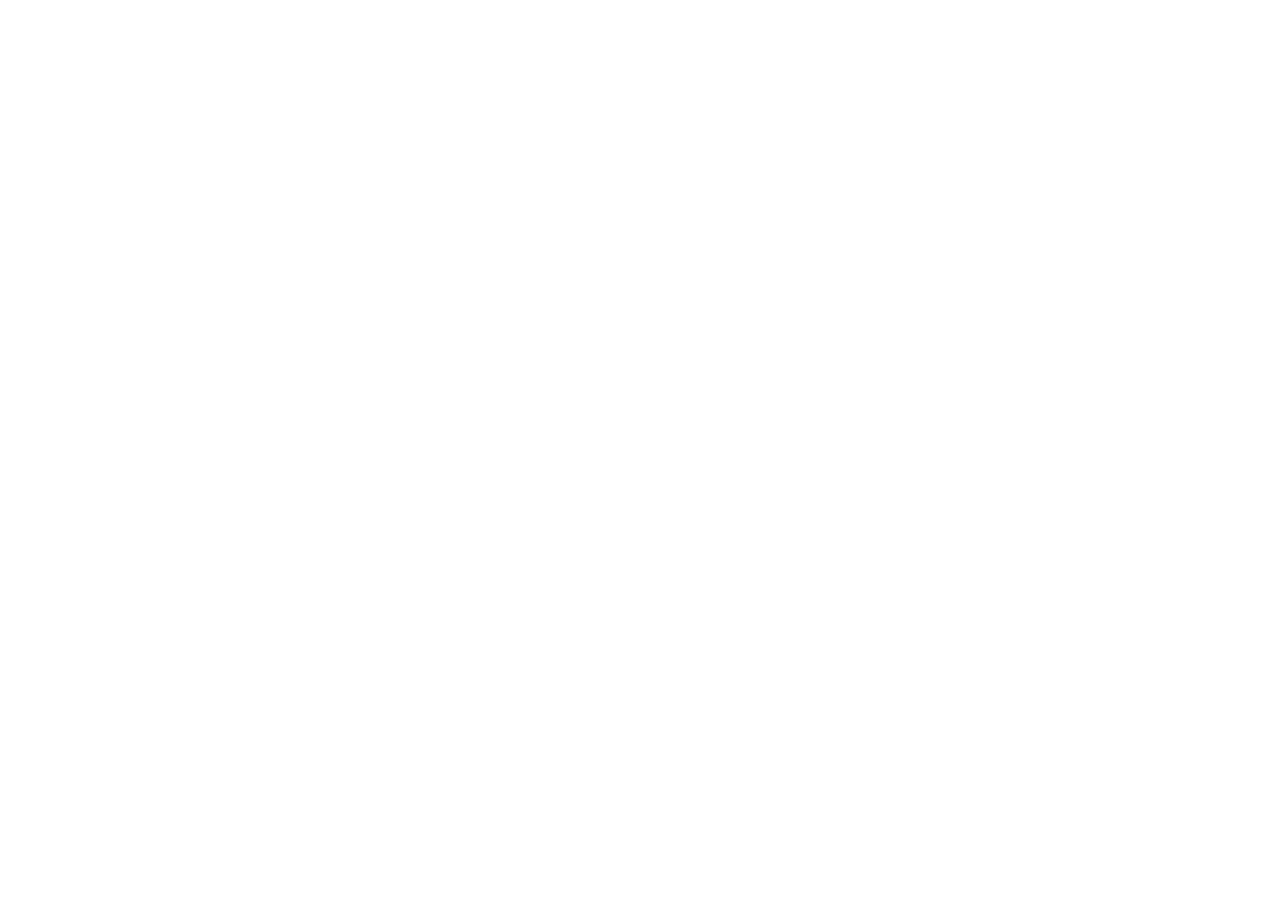
==== index.html @ 51b9d5d9 "instantiated project structure and basic app layout" ====
<!DOCTYPE html>
<html lang="en">
<head>
    <meta charset="UTF-8">
    <meta http-equiv="X-UA-Compatible" content="IE=edge">
    <meta name="viewport" content="width=device-width, initial-scale=1.0">
    <title>Creative Agency Website</title>
</head>
<body>
    
</body>
</html>
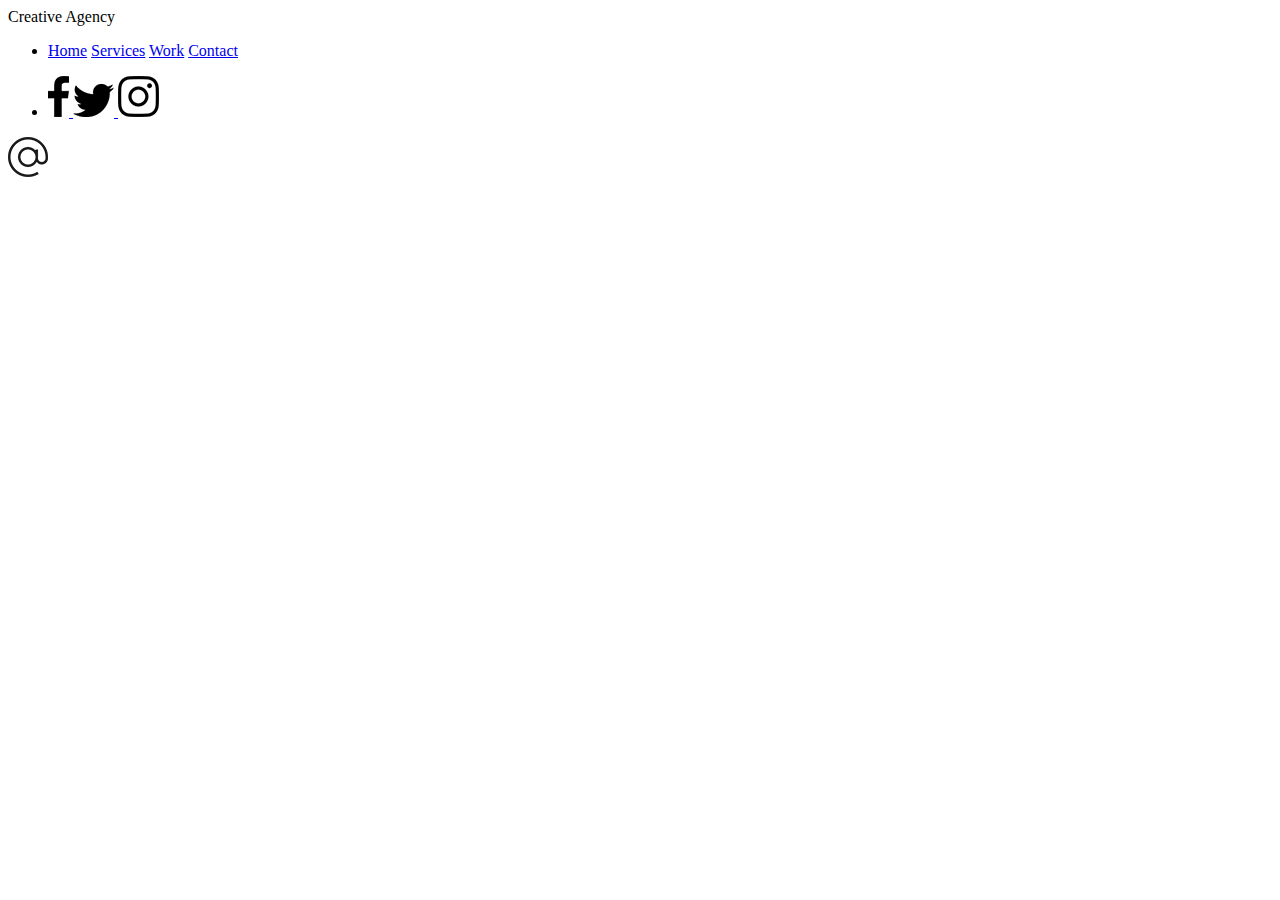
==== commit fb18d5f4: "built the html for the header" ====
--- a/index.html
+++ b/index.html
@@ -1,12 +1,46 @@
 <!DOCTYPE html>
 <html lang="en">
-<head>
-    <meta charset="UTF-8">
-    <meta http-equiv="X-UA-Compatible" content="IE=edge">
-    <meta name="viewport" content="width=device-width, initial-scale=1.0">
-    <title>Creative Agency Website</title>
-</head>
-<body>
-    
-</body>
-</html>+  <head>
+    <meta charset="UTF-8" />
+    <meta http-equiv="X-UA-Compatible" content="IE=edge" />
+    <meta name="viewport" content="width=device-width, initial-scale=1.0" />
+    <link rel="stylesheet" href="css/style.css" />
+    <title>Creative Agency</title>
+  </head>
+  <body>
+    <header>
+      <div class="logo">Creative Agency</div>
+      <div class="toggle"></div>
+      <div class="navigation">
+        <ul>
+          <li>
+            <a href="index.html">Home</a>
+            <a href="services.html">Services</a>
+            <a href="work.html">Work</a>
+            <a href="contact.html">Contact</a>
+          </li>
+        </ul>
+        <div class="social-bar">
+          <ul>
+            <li>
+              <a href="https://facebook.com">
+                <img src="images/facebook.png" target="_blank" />
+              </a>
+              <a href="https://twitter.com">
+                <img src="images/twitter.png" target="_blank" />
+              </a>
+              <a href="https://instagram.com">
+                <img src="images/instagram.png" target="_blank" />
+              </a>
+            </li>
+          </ul>
+          <a href="mailto:troydorman@gmail.com" class="email-icon">
+            <img src="images/email.png" alt="" />
+          </a>
+        </div>
+      </div>
+    </header>
+    <section></section>
+    <script src="js/script.js"></script>
+  </body>
+</html>
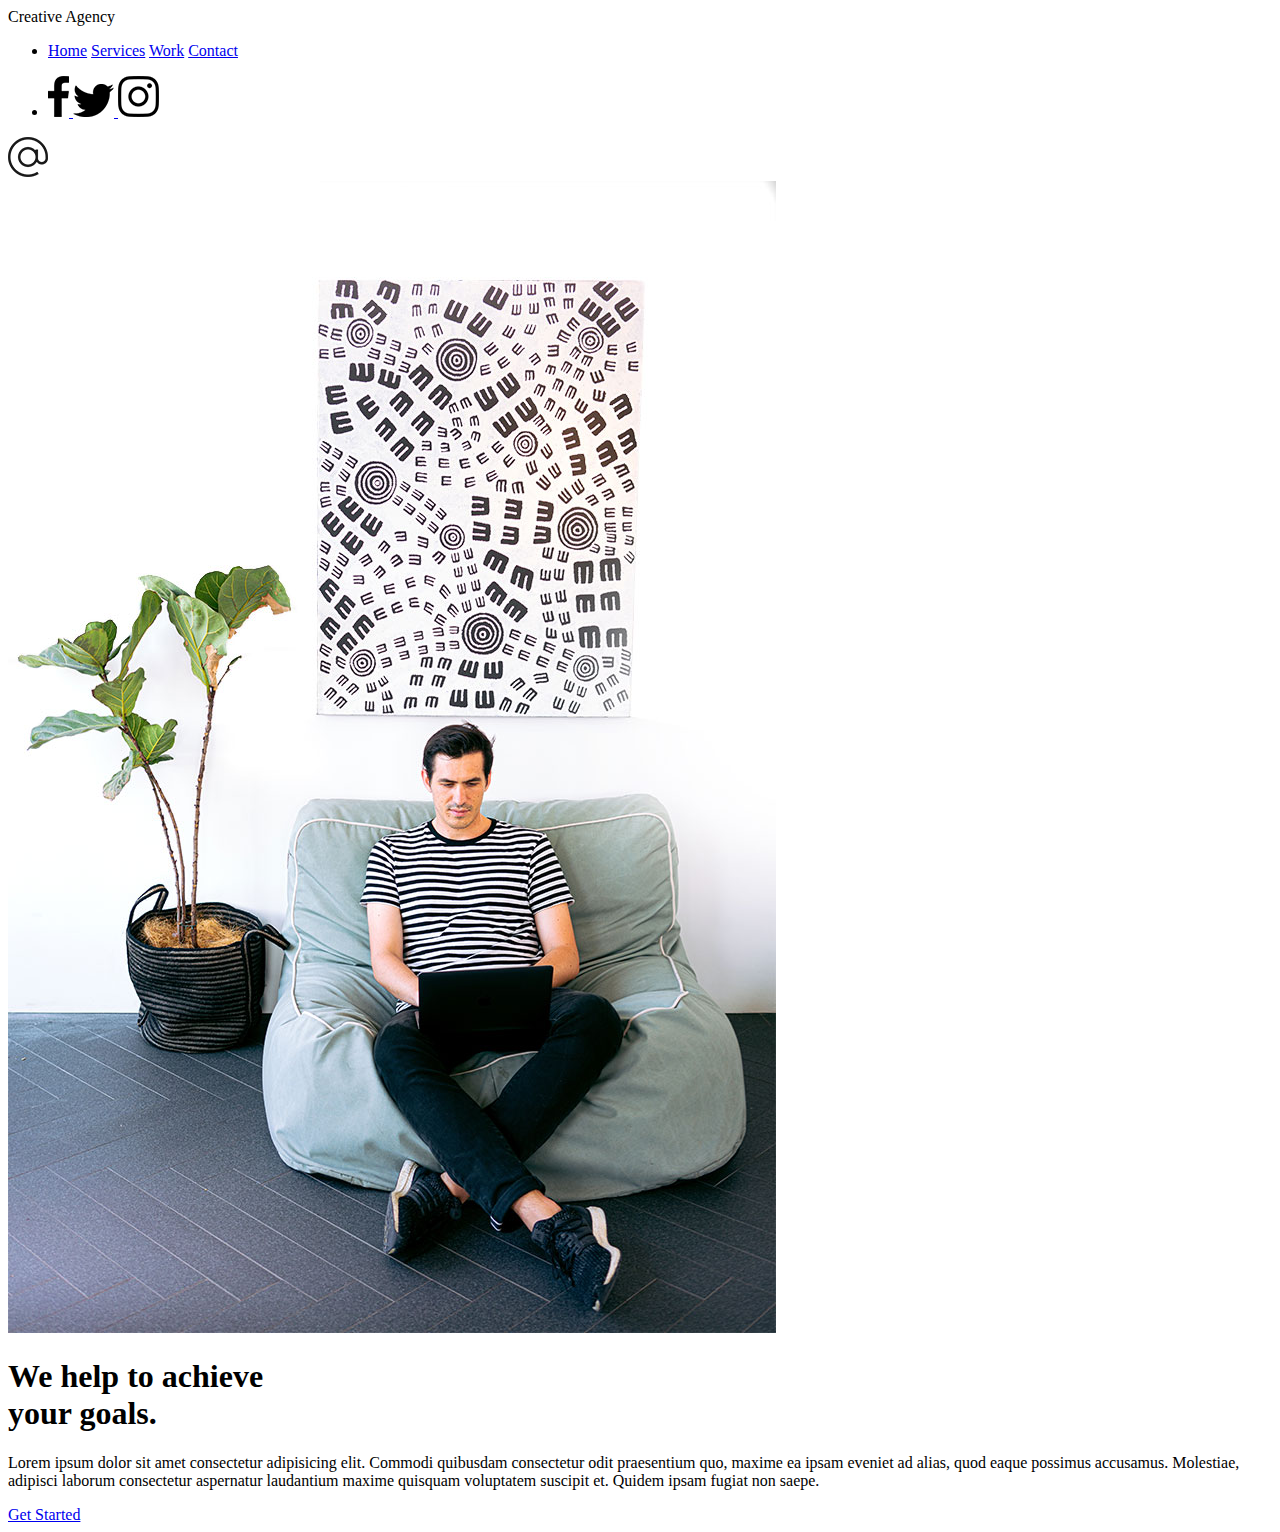
==== commit 961fd405: "finished markup for index.html" ====
--- a/index.html
+++ b/index.html
@@ -40,7 +40,23 @@
         </div>
       </div>
     </header>
-    <section></section>
+    <section>
+      <img src="images/home-img.jpg" class="home-img" alt="" />
+      <div class="home-content">
+        <h1>
+          We help to achieve <br />
+          your goals.
+        </h1>
+        <p>
+          Lorem ipsum dolor sit amet consectetur adipisicing elit. Commodi
+          quibusdam consectetur odit praesentium quo, maxime ea ipsam eveniet ad
+          alias, quod eaque possimus accusamus. Molestiae, adipisci laborum
+          consectetur aspernatur laudantium maxime quisquam voluptatem suscipit
+          et. Quidem ipsam fugiat non saepe.
+        </p>
+        <a href="contact.html" class="btn">Get Started</a>
+      </div>
+    </section>
     <script src="js/script.js"></script>
   </body>
 </html>
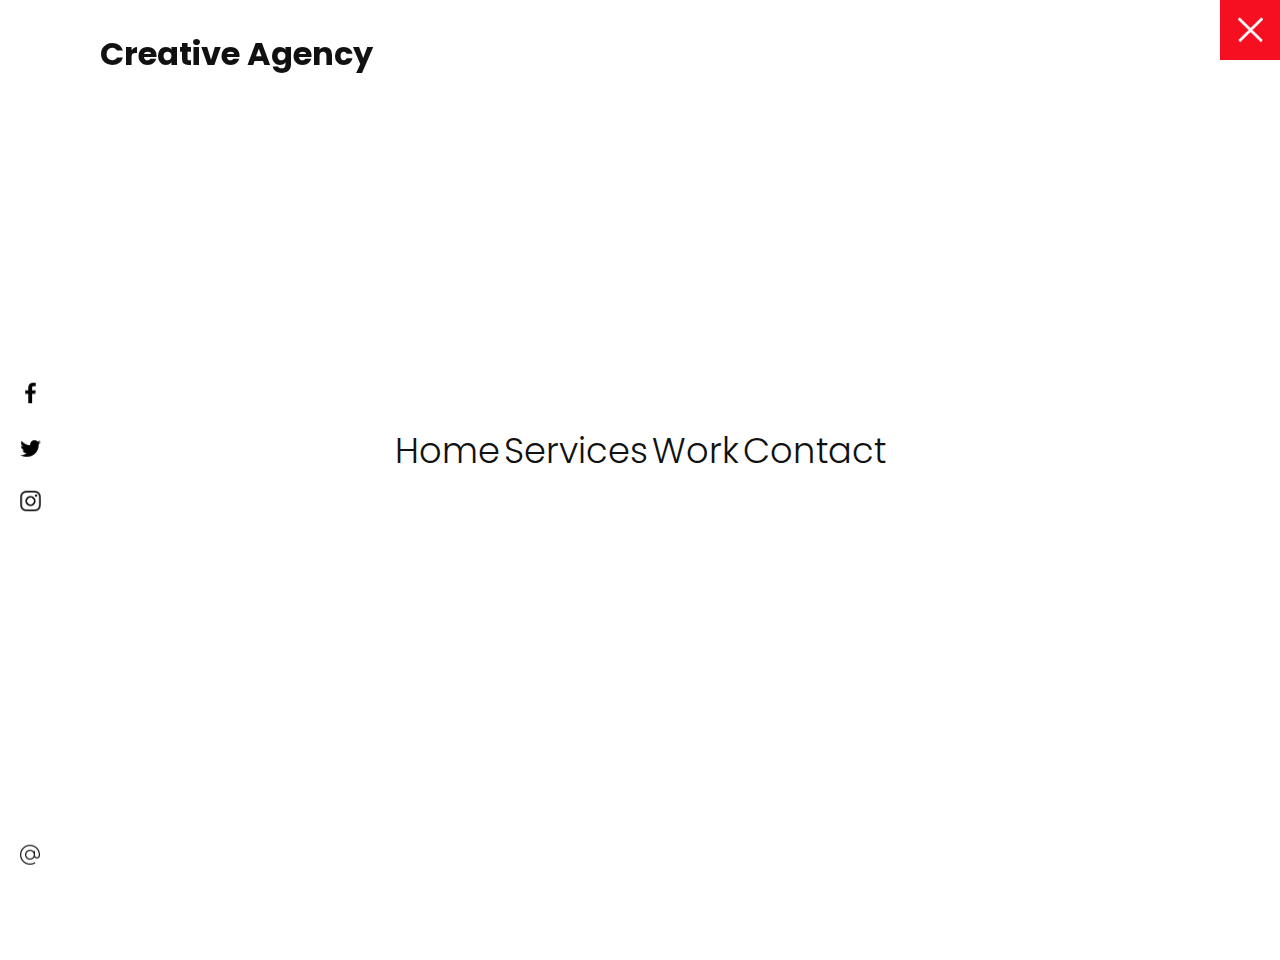
==== commit d005160e: "finished styling our toggle and navigation" ====
--- a/index.html
+++ b/index.html
@@ -10,8 +10,8 @@
   <body>
     <header>
       <div class="logo">Creative Agency</div>
-      <div class="toggle"></div>
-      <div class="navigation">
+      <div class="toggle active"></div>
+      <div class="navigation active">
         <ul>
           <li>
             <a href="index.html">Home</a>
--- a/css/style.css
+++ b/css/style.css
@@ -0,0 +1,165 @@
+@import url("https://fonts.googleapis.com/css?family=Poppins:200,300,400,500,600,700,800,900&display=swap");
+
+:root {
+  --primary-color: #f60f20;
+  --secondary-color: #1b206e;
+}
+
+/* BASE STYLES */
+* {
+  box-sizing: border-box;
+  margin: 0;
+  padding: 0;
+}
+
+html,
+body {
+  font-family: "Poppins", sans-serif;
+  color: #111;
+}
+
+h1 {
+  font-size: 30px;
+  font-weight: 500;
+}
+
+p {
+  margin: 20px 0 10px;
+  font-size: 1.1rem;
+}
+
+section {
+  display: flex;
+  flex-direction: column;
+  height: 100vh;
+  align-items: center;
+  padding: 100px;
+  margin-top: 60px;
+}
+
+section.home {
+  flex-direction: row;
+  margin-top: 0;
+}
+
+/* BUTTON */
+.btn {
+  cursor: pointer;
+  display: inline-block;
+  background: var(--primary-color);
+  color: #fff;
+  text-decoration: none;
+  padding: 10px 30px;
+  margin: 20px 0;
+  border: 0;
+}
+
+.btn:hover {
+  transform: scale(0.98);
+}
+
+.logo {
+  position: absolute;
+  top: 30px;
+  left: 100px;
+  font-size: 2rem;
+  font-weight: 700;
+  z-index: 20;
+}
+
+/* TOGGLE */
+.toggle {
+  position: fixed;
+  top: 0;
+  right: 0;
+  width: 60px;
+  height: 60px;
+  background: var(--primary-color) url(../images/menu.png);
+  background-size: 30px;
+  background-position: center;
+  background-repeat: no-repeat;
+  z-index: 20;
+  cursor: pointer;
+}
+
+.toggle.active {
+  background: var(--primary-color) url(../images/close.png);
+  background-size: 25px;
+  background-position: center;
+  background-repeat: no-repeat;
+}
+
+/* NAVIGATION */
+.navigation {
+  position: fixed;
+  top: 0;
+  left: 100%;
+  width: 100%;
+  height: 100%;
+  background-color: #fff;
+  z-index: 15;
+  display: flex;
+  justify-content: center;
+  align-items: center;
+}
+
+.navigation.active {
+  left: 0;
+}
+
+.navigation ul {
+  position: relative;
+}
+
+.navigation ul li {
+  position: relative;
+  list-style: none;
+  text-align: center;
+}
+
+.navigation ul li a {
+  font-size: 2.2rem;
+  color: #111;
+  text-decoration: none;
+  font-weight: 300;
+}
+
+.navigation ul li a:hover {
+  color: var(--primary-color);
+}
+
+.navigation .social-bar {
+  position: absolute;
+  top: 0;
+  left: 0;
+  width: 60px;
+  height: 100%;
+  display: flex;
+  justify-content: center;
+  align-items: center;
+}
+
+.navigation .social-bar a {
+  display: inline-block;
+  transform: scale(0.5);
+}
+
+.navigation .email-icon {
+  position: absolute;
+  bottom: 20px;
+  transform: scale(0.5);
+}
+
+/* HOMEPAGE */
+.home-content {
+  position: relative;
+  z-index: 10;
+  max-width: 600px;
+}
+
+.home-img {
+  position: absolute;
+  bottom: 0;
+  right: 0;
+  height: 110%;
+}
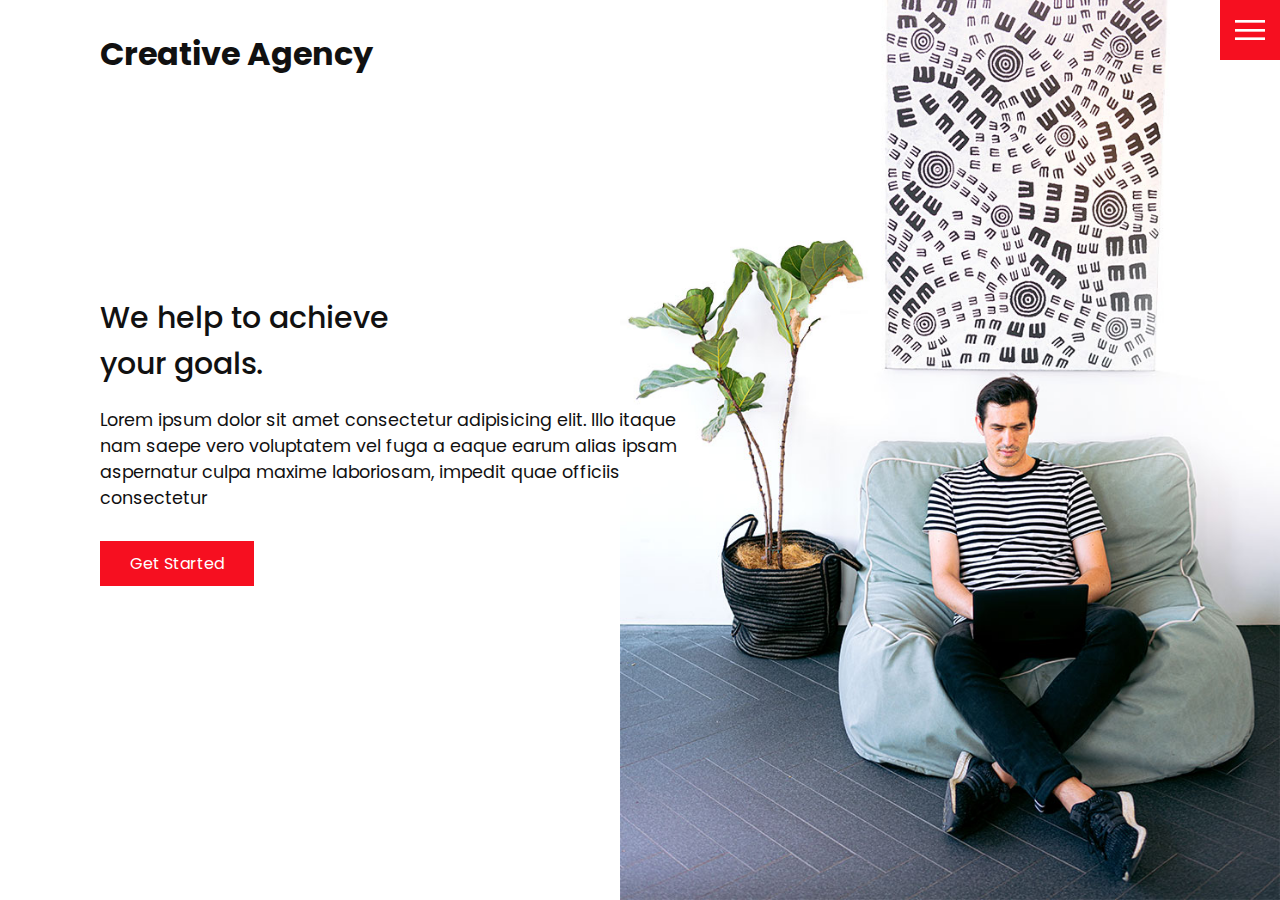
==== commit b49b324e: "added javascript to toggle our navigation menu open and close" ====
--- a/index.html
+++ b/index.html
@@ -10,37 +10,40 @@
   <body>
     <header>
       <div class="logo">Creative Agency</div>
-      <div class="toggle active"></div>
-      <div class="navigation active">
+      <div class="toggle"></div>
+      <div class="navigation">
         <ul>
-          <li>
-            <a href="index.html">Home</a>
-            <a href="services.html">Services</a>
-            <a href="work.html">Work</a>
-            <a href="contact.html">Contact</a>
-          </li>
+          <li><a href="index.html">Home</a></li>
+          <li><a href="services.html">Services</a></li>
+          <li><a href="work.html">Work</a></li>
+          <li><a href="contact.html">Contact</a></li>
         </ul>
         <div class="social-bar">
           <ul>
             <li>
               <a href="https://facebook.com">
-                <img src="images/facebook.png" target="_blank" />
+                <img src="images/facebook.png" target="_blank" alt="" />
               </a>
+            </li>
+            <li>
               <a href="https://twitter.com">
-                <img src="images/twitter.png" target="_blank" />
+                <img src="images/twitter.png" target="_blank" alt="" />
               </a>
+            </li>
+            <li>
               <a href="https://instagram.com">
-                <img src="images/instagram.png" target="_blank" />
+                <img src="images/instagram.png" target="_blank" alt="" />
               </a>
             </li>
           </ul>
-          <a href="mailto:troydorman@gmail.com" class="email-icon">
+          <a href="mailto:you@email.com" class="email-icon">
             <img src="images/email.png" alt="" />
           </a>
         </div>
       </div>
     </header>
-    <section>
+
+    <section class="home">
       <img src="images/home-img.jpg" class="home-img" alt="" />
       <div class="home-content">
         <h1>
@@ -48,15 +51,14 @@
           your goals.
         </h1>
         <p>
-          Lorem ipsum dolor sit amet consectetur adipisicing elit. Commodi
-          quibusdam consectetur odit praesentium quo, maxime ea ipsam eveniet ad
-          alias, quod eaque possimus accusamus. Molestiae, adipisci laborum
-          consectetur aspernatur laudantium maxime quisquam voluptatem suscipit
-          et. Quidem ipsam fugiat non saepe.
+          Lorem ipsum dolor sit amet consectetur adipisicing elit. Illo itaque
+          nam saepe vero voluptatem vel fuga a eaque earum alias ipsam
+          aspernatur culpa maxime laboriosam, impedit quae officiis consectetur
         </p>
         <a href="contact.html" class="btn">Get Started</a>
       </div>
     </section>
+
     <script src="js/script.js"></script>
   </body>
 </html>
